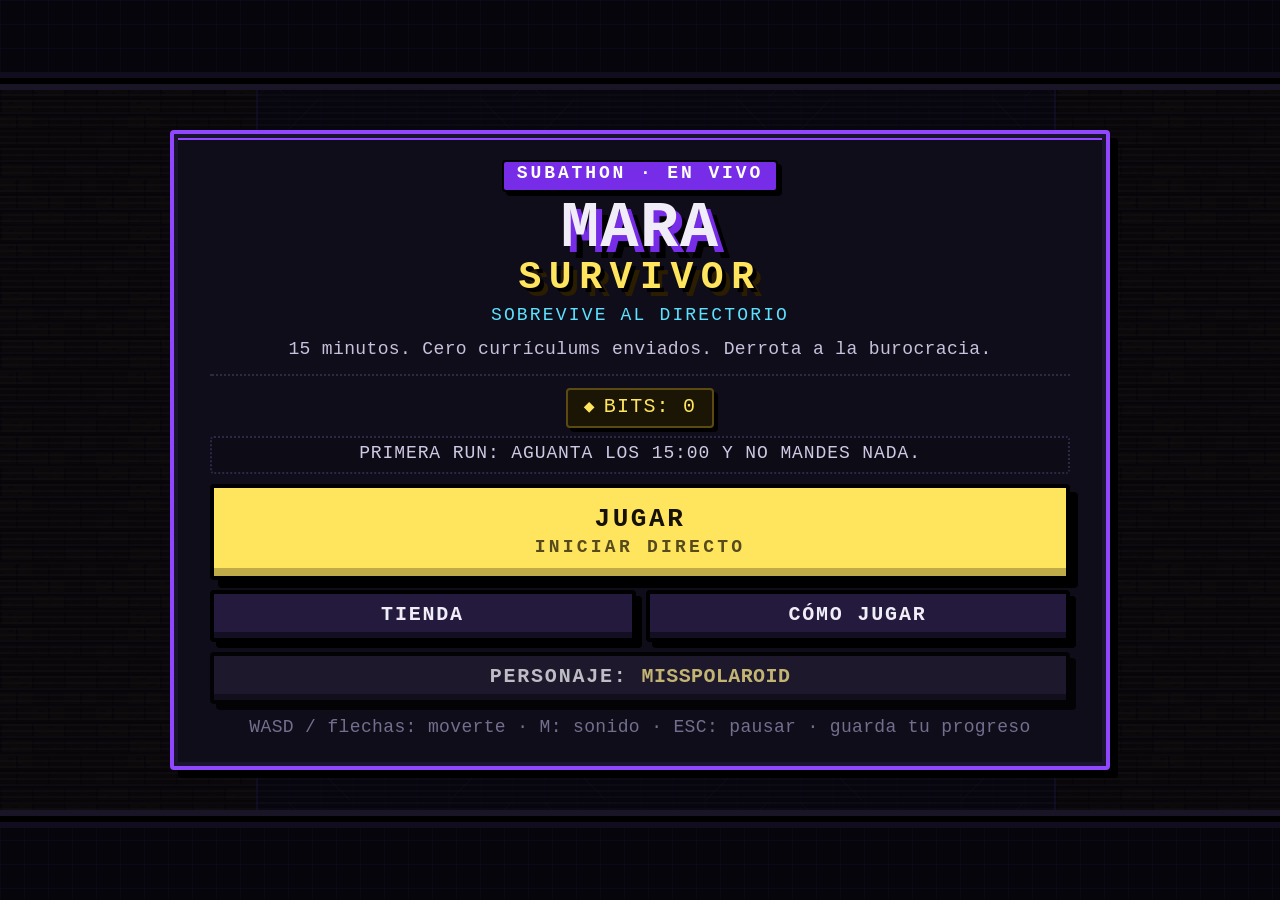
==== index.html @ 86958639 "Initial release: Mara Survivor Pixel Art Game with AI Integration Features implemented: - Core game " ====
<!DOCTYPE html>
<html lang="es">
<head>
  <meta charset="UTF-8">
  <meta name="viewport" content="width=device-width, initial-scale=1.0">
  <title>Mara Survivor — Roguelite Pixel Art con IA</title>
  <meta name="description" content="Mara Survivor: juego roguelite de supervivencia estilo pixel art retro. 15 minutos en directo, cero currículums enviados y derrota a la burocracia.">
  <meta name="keywords" content="mara survivor, pixel art, roguelite, indie game, pixel game, stream game">
  <meta name="theme-color" content="#14141a">
  <meta property="og:title" content="Mara Survivor">
  <meta property="og:description" content="Sobrevive 15 minutos al directorio y la burocracia sin mandar un solo CV.">
  <meta property="og:type" content="website">
  <link rel="icon" href="data:image/svg+xml,%3Csvg xmlns='http://www.w3.org/2000/svg' viewBox='0 0 16 16'%3E%3Crect width='16' height='16' fill='%2314141a'/%3E%3Cpath d='M3 12V4h2l3 4 3-4h2v8h-2V7l-3 4-3-4v5z' fill='%239146ff'/%3E%3C/svg%3E">
  <link rel="stylesheet" href="css/style.css">
</head>
<body>
  <div id="stage">
    <canvas id="game" width="640" height="360"></canvas>
    <div id="vignette" class="hidden"></div>

    <div id="hud" class="hidden">
      <div id="hud-top">
        <div id="hp-wrap" class="hud-block">
          <div class="hud-label">
            <span class="hud-kicker">VIDA</span>
            <span id="hp-text">160/160</span>
          </div>
          <div id="hp-bar"><div id="hp-fill"></div></div>
        </div>

        <div class="clock-wrap">
          <div class="clock-kicker">SUBATHON &middot; EN VIVO</div>
          <div id="clock">00:00</div>
          <div id="goal">OBJETIVO: 15:00 &middot; DERROTA A LA BUROCRACIA</div>
        </div>

        <div id="lvl-wrap" class="hud-block">
          <div class="hud-label">
            <span class="hud-kicker">NIVEL</span>
            <span id="lvl-text">NIV 1</span>
          </div>
          <div id="xp-pct"></div>
          <div id="xp-bar"><div id="xp-fill"></div></div>
        </div>
      </div>

      <div id="boss-hud" class="hidden">
        <div id="boss-name">MANAGER TOXICO</div>
        <div id="boss-track"><div id="boss-fill"></div></div>
      </div>

      <div id="weapon-slots"></div>
      <div id="kill-counter">0 bajas</div>
      <div id="reroll-hud"></div>
    </div>

    <div id="announce" class="hidden"></div>
    <div id="subtitle" class="hidden"></div>

    <div id="menu" class="screen hidden">
      <div class="panel menu-panel">
        <div class="logo">
          <div class="logo-sub">SUBATHON &middot; EN VIVO</div>
          <h1>MARA<span>SURVIVOR</span></h1>
          <div class="tagline">SOBREVIVE AL DIRECTORIO</div>
          <div class="goal">15 minutos. Cero curr&iacute;culums enviados. Derrota a la burocracia.</div>
        </div>
        <div class="menu-meta">
          <div id="menu-bits">BITS: 0</div>
          <div id="menu-stats"></div>
        </div>
        <button id="btn-play" class="btn big">JUGAR<small>INICIAR DIRECTO</small></button>
        <div class="menu-secondary">
          <button id="btn-shop" class="btn">TIENDA</button>
          <button id="btn-how" class="btn">C&Oacute;MO JUGAR</button>
          <button id="btn-char" class="btn">PERSONAJE: <b id="char-name">MISSPOLAROID</b></button>
        </div>
        <div class="credits">WASD / flechas: moverte &middot; M: sonido &middot; ESC: pausar &middot; guarda tu progreso</div>
      </div>
    </div>

    <div id="howto" class="screen hidden">
      <div class="panel">
        <h2>C&Oacute;MO JUGAR</h2>
        <div class="howto-grid">
          <div><b>MOVERSE</b><span class="keys"><kbd>W</kbd><kbd>A</kbd><kbd>S</kbd><kbd>D</kbd></span> o flechas</div>
          <div><b>DISPARAR</b>Las armas atacan solas. T&uacute; solo esquiva.</div>
          <div><b>POLAROIDS</b>Recoge XP para subir de nivel y elegir mejoras.</div>
          <div><b>BITS</b>Aparecen al matar enemigos. Se gastan en la tienda.</div>
          <div><b>COFRES</b>Los cofres dan recompensas y objetos raros.</div>
          <div><b>OBJETIVO</b>Aguanta 15:00 y derrota a la BUROCRACIA.</div>
          <div><b>PAUSA</b><kbd>ESC</kbd> para pausar o consultar tu build.</div>
          <div><b>SONIDO</b><kbd>M</kbd> para activar o desactivar el sonido.</div>
          <div><b>SUERTE</b>M&aacute;s suerte: m&aacute;s XP, m&aacute;s Bits y m&aacute;s cofres.</div>
        </div>
        <button id="btn-how-back" class="btn">VOLVER</button>
      </div>
    </div>

    <div id="shop" class="screen hidden">
      <div class="panel wide">
        <div class="shop-head">
          <h2>TIENDA</h2>
          <div id="shop-bits">BITS: 0</div>
        </div>
        <p class="kicker">Las compras se guardan entre partidas.</p>
        <div id="shop-list"></div>
        <button id="btn-shop-back" class="btn">VOLVER</button>
      </div>
    </div>

    <div id="levelup" class="screen hidden">
      <div class="panel wide">
        <h2 id="levelup-title">&iexcl;SUBIDA DE NIVEL!</h2>
        <div id="cards"></div>
        <div id="levelup-actions">
          <button id="btn-reroll" class="btn small">REROLL (<span id="reroll-count">0</span>)</button>
          <button id="btn-skip" class="btn small">SALTAR (<span id="skip-count">0</span>)</button>
        </div>
        <div id="levelup-hint"><kbd>1</kbd><kbd>2</kbd><kbd>3</kbd> elegir &middot; <kbd>R</kbd> reroll &middot; <kbd>S</kbd> saltar</div>
      </div>
    </div>

    <div id="chest" class="screen hidden">
      <div class="panel">
        <h2 id="chest-title">&iexcl;COFRE DE SUSCRIPTOR!</h2>
        <div id="chest-items"></div>
        <div id="chest-hint">Pulsa <kbd>Enter</kbd> para recoger.</div>
        <button id="btn-chest-ok" class="btn big">RECOGER</button>
      </div>
    </div>

    <div id="pause" class="screen hidden">
      <div class="panel">
        <h2>PAUSA</h2>
        <div id="pause-build"></div>
        <div class="pause-actions">
          <button id="btn-resume" class="btn">CONTINUAR</button>
          <button id="btn-quit" class="btn">SALIR AL MEN&Uacute;</button>
        </div>
      </div>
    </div>

    <div id="gameover" class="screen hidden">
      <div class="panel">
        <h2 class="dead">FIN DEL DIRECTO</h2>
        <div id="go-stats" class="stats"></div>
        <div id="go-bits">BITS TOTALES: 0</div>
        <div class="result-actions">
          <button id="btn-retry" class="btn">REINICIAR</button>
          <button id="btn-go-menu" class="btn">MEN&Uacute;</button>
        </div>
      </div>
    </div>

    <div id="victory" class="screen hidden">
      <div class="panel">
        <h2 class="win">&iexcl;DIRECTO FINALIZADO!</h2>
        <div id="vic-stats" class="stats"></div>
        <div id="vic-bits">BITS TOTALES: 0</div>
        <div class="result-actions">
          <button id="btn-vic-retry" class="btn">REINICIAR</button>
          <button id="btn-vic-menu" class="btn">MEN&Uacute;</button>
        </div>
      </div>
    </div>
  </div>

  <script src="js/sprites.js"></script>
  <script src="js/ai_backend.js"></script>
  <script src="js/enemy_generator.js"></script>
  <script src="js/emotes.js"></script>
  <script src="js/audio.js"></script>
  <script src="js/ui.js"></script>
  <script src="js/upgrades.js"></script>
  <script src="js/weapons.js"></script>
  <script src="js/enemies.js"></script>
  <script src="js/player.js"></script>
  <script src="js/particles.js"></script>
  <script src="js/game.js"></script>
  <script src="js/main.js"></script>
</body>
</html>
---- css/style.css ----
/* ============================================================
   MARA SURVIVOR — identidad visual "pixel streamer superviviente"
   640x360 · sin dependencias · todo offline
   ============================================================ */

:root {
  --mono: Consolas, "Courier New", ui-monospace, monospace;

  /* fondo */
  --bg: #05050b;
  --bg-blue: #070912;
  --panel: #100d1a;
  --panel-2: #171226;

  /* morado Twitch = primario */
  --purple: #9146ff;
  --purple-2: #772ce8;
  --purple-soft: #bf94ff;

  /* acentos */
  --acid: #ffe45e;
  --acid-2: #fff27a;
  --coral: #ff4d6d;
  --mint: #3dffb0;
  --cyan: #5ce1ff;

  /* texto y líneas */
  --ink: #f0edf8;
  --muted: #a29cbb;
  --dim: #746e8e;
  --line: #2e2747;
  --line-hot: #4b3b73;
  --black: #000;
}

* { margin: 0; padding: 0; box-sizing: border-box; }

html, body {
  width: 100%;
  height: 100%;
  overflow: hidden;
  background-color: var(--bg);
  background-image:
    linear-gradient(rgba(145, 70, 255, .045) 1px, transparent 1px),
    linear-gradient(90deg, rgba(145, 70, 255, .045) 1px, transparent 1px);
  background-size: 24px 24px;
  color: var(--ink);
  font-family: var(--mono);
  font-size: 11px;
  line-height: 1.4;
  font-variant-numeric: tabular-nums;
  -webkit-font-smoothing: none;
  user-select: none;
}

/* ---------- STAGE (el escalado lo controla main.js) ---------- */
#stage {
  position: absolute;
  left: 50%;
  top: 50%;
  transform: translate(-50%, -50%);
  width: 640px;
  height: 360px;
  overflow: hidden;
  background: #000;
  image-rendering: pixelated;
  image-rendering: crisp-edges;
  box-shadow:
    0 0 0 3px #191426,
    0 0 0 6px #000,
    0 0 0 9px #120d1e;
}

/* sutil scanline CRT sobre juego + HUD (nunca sobre las pantallas) */
#stage::after {
  content: "";
  position: absolute;
  inset: 0;
  z-index: 7;
  pointer-events: none;
  background: repeating-linear-gradient(
    0deg,
    rgba(0, 0, 0, .22) 0 1px,
    transparent 1px 3px
  );
  opacity: .35;
}

#game {
  position: absolute;
  left: 0;
  top: 0;
  z-index: 0;
  width: 100%;
  height: 100%;
  image-rendering: pixelated;
  image-rendering: crisp-edges;
}

.hidden { display: none !important; }

/* ============================================================
   VIGNETTE DE DAÑO  (canvas < vignette < HUD)
   ============================================================ */
#vignette {
  position: absolute;
  inset: 0;
  z-index: 4;
  pointer-events: none;
  opacity: 0;
  transition: opacity .12s steps(2);
}

#vignette.low {
  opacity: 1;
  background: radial-gradient(
    ellipse at center,
    transparent 42%,
    rgba(255, 45, 80, .16) 72%,
    rgba(255, 20, 60, .38) 100%
  );
  box-shadow: inset 0 0 0 3px rgba(255, 61, 90, .45);
}

#vignette.hurt { animation: hurtFlash .4s steps(2); }

@keyframes hurtFlash {
  0% {
    opacity: 1;
    background: rgba(255, 30, 70, .28);
    box-shadow: inset 0 0 0 6px rgba(255, 40, 80, .9);
  }
  100% { opacity: 0; }
}

/* ============================================================
   HUD
   ============================================================ */
#hud {
  position: absolute;
  inset: 0;
  z-index: 5;
  pointer-events: none;
  font-size: 10px;
  text-shadow: 1px 1px 0 #000;
}

#hud-top {
  position: absolute;
  top: 5px;
  left: 6px;
  right: 6px;
  display: grid;
  grid-template-columns: 156px minmax(0, 1fr) 156px;
  gap: 6px;
  align-items: start;
}

.hud-block {
  min-width: 0;
  padding: 4px 6px;
  background: rgba(7, 7, 13, .82);
  border: 2px solid var(--line);
  border-radius: 2px;
  box-shadow: 2px 2px 0 #000;
}

.hud-label {
  display: flex;
  align-items: baseline;
  justify-content: space-between;
  gap: 6px;
  font-size: 9px;
  line-height: 1;
  text-transform: uppercase;
  letter-spacing: .08em;
}

.hud-kicker {
  color: var(--muted);
  font-size: 9px;
  line-height: 1.1;
  letter-spacing: .14em;
  text-transform: uppercase;
}

#hp-wrap .hud-kicker::before {
  content: "♥";
  margin-right: 3px;
  color: var(--coral);
}

#hp-text {
  color: #ffb3c2;
  font-weight: bold;
  letter-spacing: .03em;
}

#hp-bar {
  position: relative;
  height: 10px;
  margin-top: 3px;
  overflow: hidden;
  background: #2a1420;
  border: 1px solid #000;
  border-radius: 1px;
}

#hp-fill {
  width: 100%;
  height: 100%;
  background: var(--coral);
  box-shadow: inset 0 2px 0 rgba(255, 255, 255, .22);
  transition: width .16s steps(6);
}

/* segmentos de vida: 10 muescas duras */
#hp-bar::after {
  content: "";
  position: absolute;
  inset: 0;
  pointer-events: none;
  background-image: repeating-linear-gradient(
    90deg,
    transparent 0 calc(10% - 1px),
    rgba(0, 0, 0, .55) calc(10% - 1px) 10%
  );
}

.clock-wrap {
  min-width: 0;
  padding-top: 1px;
  text-align: center;
}

.clock-kicker {
  color: var(--muted);
  letter-spacing: .26em;
}

#clock {
  font-size: 20px;
  line-height: 1;
  font-weight: bold;
  color: var(--acid);
  letter-spacing: .12em;
  text-shadow:
    2px 2px 0 #000,
    0 0 10px rgba(255, 228, 94, .35);
}

#goal {
  margin-top: 2px;
  overflow: hidden;
  color: #cfc8e4;
  font-size: 9px;
  line-height: 1.15;
  letter-spacing: .04em;
  text-transform: uppercase;
  white-space: nowrap;
  text-overflow: ellipsis;
}

#lvl-wrap { text-align: right; }

#lvl-text {
  color: var(--purple-soft);
  font-weight: bold;
  letter-spacing: .06em;
}

#xp-pct {
  color: var(--cyan);
  font-size: 9px;
  letter-spacing: .04em;
}

#xp-pct:empty::after {
  content: "XP";
  color: var(--dim);
}

#xp-bar {
  height: 10px;
  margin-top: 3px;
  overflow: hidden;
  background: #141222;
  border: 1px solid #000;
  border-radius: 1px;
}

#xp-fill {
  width: 0%;
  height: 100%;
  background: var(--mint);
  box-shadow: inset 0 2px 0 rgba(255, 255, 255, .18);
  transition: width .16s steps(8);
}

/* ---------- barra de jefe (DOM) ---------- */
#boss-hud {
  position: absolute;
  top: 50px;
  left: 50%;
  transform: translateX(-50%);
  width: 300px;
  display: flex;
  flex-direction: column;
  gap: 2px;
  padding: 3px 6px 4px;
  background: rgba(10, 5, 12, .86);
  border: 2px solid #4a1729;
  border-radius: 2px;
  box-shadow: 2px 2px 0 #000;
}

#boss-name {
  overflow: hidden;
  color: var(--coral);
  font-size: 9px;
  font-weight: bold;
  line-height: 1;
  letter-spacing: .12em;
  text-align: center;
  text-transform: uppercase;
  text-overflow: ellipsis;
  white-space: nowrap;
}

#boss-track {
  height: 8px;
  overflow: hidden;
  background: #2a0b16;
  border: 1px solid #000;
  border-radius: 1px;
}

#boss-fill {
  width: 100%;
  height: 100%;
  background: var(--coral);
  box-shadow: inset 0 2px 0 rgba(255, 255, 255, .2);
  transition: width .15s steps(6);
}

#boss-hud.danger #boss-fill { animation: bossPulse .55s steps(2) infinite; }

@keyframes bossPulse {
  0%, 100% { background: var(--coral); }
  50% { background: var(--acid); }
}

/* ---------- slots de armas ---------- */
#weapon-slots {
  position: absolute;
  top: 50px;
  left: 6px;
  display: flex;
  flex-direction: column;
  gap: 3px;
  max-width: 152px;
}

.ws {
  display: flex;
  align-items: center;
  gap: 5px;
  min-width: 96px;
  padding: 2px 5px;
  background: rgba(7, 7, 13, .82);
  border: 1px solid var(--line-hot);
  border-radius: 2px;
  box-shadow: 2px 2px 0 #000;
  font-size: 9px;
  line-height: 1.2;
  letter-spacing: .03em;
  text-transform: uppercase;
}

.ws img {
  flex: none;
  width: 12px;
  height: 12px;
  image-rendering: pixelated;
}

.ws span:nth-child(2) {
  min-width: 0;
  overflow: hidden;
  text-overflow: ellipsis;
  white-space: nowrap;
}

.ws .lv {
  flex: none;
  margin-left: auto;
  color: var(--acid);
  font-size: 9px;
  font-weight: bold;
  letter-spacing: 0;
}

/* hooks opcionales de rareza/evolución para ui.js */
.ws[data-lv="1"] .lv { color: var(--mint); }
.ws[data-lv="2"] .lv { color: var(--cyan); }
.ws[data-lv="3"] .lv { color: var(--purple-soft); }
.ws[data-lv="4"] .lv { color: var(--acid); }
.ws[data-lv="5"] .lv,
.ws.max .lv { color: #ffab4a; }

.ws.evo {
  border-color: var(--acid);
  box-shadow: 2px 2px 0 #000, inset 0 0 0 1px rgba(255, 228, 94, .28);
}

.ws .star {
  margin-left: 1px;
  color: var(--acid);
  font-size: 9px;
}

#weapon-slots.dense { gap: 1px; }
#weapon-slots.dense .ws { padding: 1px 4px; font-size: 8px; line-height: 1.1; }
#weapon-slots.dense .ws img { width: 10px; height: 10px; }
#weapon-slots.dense .ws .lv { font-size: 8px; }

/* ---------- contadores ---------- */
#kill-counter {
  position: absolute;
  top: 50px;
  right: 6px;
  padding: 2px 6px;
  background: rgba(10, 6, 14, .84);
  border: 1px solid #4a2030;
  border-radius: 2px;
  box-shadow: 2px 2px 0 #000;
  color: var(--coral);
  font-size: 10px;
  font-weight: bold;
  letter-spacing: .06em;
  text-transform: uppercase;
}

#kill-counter::before {
  content: "✖";
  margin-right: 4px;
  color: var(--acid);
}

#reroll-hud {
  position: absolute;
  top: 72px;
  right: 6px;
  max-width: 152px;
  padding: 2px 6px;
  background: rgba(7, 7, 13, .82);
  border: 1px solid var(--line-hot);
  border-radius: 2px;
  box-shadow: 2px 2px 0 #000;
  color: var(--cyan);
  font-size: 9px;
  letter-spacing: .08em;
  text-align: right;
}

#reroll-hud:empty { display: none; }

/* ---------- avisos ---------- */
#announce {
  position: absolute;
  top: 90px;
  left: 0;
  right: 0;
  padding: 0 12px;
  color: var(--acid);
  font-size: 20px;
  font-weight: bold;
  line-height: 1.1;
  letter-spacing: .06em;
  text-align: center;
  text-transform: uppercase;
  text-shadow:
    2px 2px 0 #000,
    4px 4px 0 #000,
    0 0 14px rgba(255, 228, 94, .45);
  animation: announceIn .32s steps(4) both;
}

#announce.bad {
  color: var(--coral);
  text-shadow:
    2px 2px 0 #000,
    4px 4px 0 #000,
    0 0 14px rgba(255, 77, 109, .5);
}

@keyframes announceIn {
  0% { transform: translateY(9px) scale(1.35); opacity: 0; }
  60% { transform: translateY(0) scale(.96); opacity: 1; }
  100% { transform: translateY(0) scale(1); opacity: 1; }
}

#subtitle {
  position: absolute;
  bottom: 34px;
  left: 50%;
  transform: translateX(-50%);
  max-width: 480px;
  padding: 4px 10px;
  background: rgba(5, 5, 10, .82);
  border: 1px solid var(--line);
  border-left: 3px solid var(--cyan);
  border-radius: 2px;
  box-shadow: 2px 2px 0 #000;
  color: #e7e3f4;
  font-size: 10px;
  line-height: 1.3;
  text-align: center;
}

/* ============================================================
   PANTALLAS
   ============================================================ */
.screen {
  position: absolute;
  inset: 0;
  z-index: 10;
  display: flex;
  align-items: center;
  justify-content: center;
  padding: 6px;
  overflow: hidden;
  background-color: rgba(4, 4, 9, .9);
  background-image: repeating-linear-gradient(
    0deg,
    rgba(255, 255, 255, .018) 0 1px,
    transparent 1px 3px
  );
}

.panel {
  position: relative;
  width: min(92%, 470px);
  max-height: calc(100% - 2px);
  padding: 12px 16px;
  overflow-x: hidden;
  overflow-y: auto;
  text-align: center;
  background-color: var(--panel);
  background-image: linear-gradient(var(--purple), var(--purple));
  background-repeat: no-repeat;
  background-position: top left;
  background-size: 100% 3px;
  border: 2px solid var(--purple);
  border-radius: 2px;
  box-shadow: 4px 4px 0 #000, inset 0 0 0 2px #1a1430;
  scrollbar-width: thin;
  scrollbar-color: var(--purple) #0a0810;
}

.panel.wide { width: min(94%, 560px); }

.panel::-webkit-scrollbar { width: 8px; }
.panel::-webkit-scrollbar-track {
  background: #08070d;
  border-left: 1px solid var(--line);
}
.panel::-webkit-scrollbar-thumb {
  background: var(--purple-2);
  border: 1px solid #000;
}

.panel h2 {
  margin: 1px 0 9px;
  color: var(--acid);
  font-size: 16px;
  line-height: 1.15;
  letter-spacing: .07em;
  text-transform: uppercase;
  text-shadow: 2px 2px 0 #000;
}

/* ============================================================
   BOTONES
   ============================================================ */
.btn {
  position: relative;
  display: block;
  width: 100%;
  margin: 0;
  padding: 7px 10px;
  background: #241a3d;
  color: var(--ink);
  border: 2px solid #000;
  border-radius: 2px;
  box-shadow:
    inset 0 -3px 0 rgba(0, 0, 0, .45),
    3px 3px 0 #000;
  font-family: inherit;
  font-size: 11px;
  font-weight: bold;
  line-height: 1.2;
  letter-spacing: .09em;
  text-align: center;
  text-transform: uppercase;
  cursor: pointer;
  transition:
    transform .09s steps(2),
    background-color .09s steps(2),
    border-color .09s steps(2),
    box-shadow .09s steps(2);
}

.btn:hover {
  background: #33245a;
  border-color: var(--purple);
  transform: translate(-1px, -1px);
  box-shadow:
    inset 0 -3px 0 rgba(0, 0, 0, .35),
    4px 4px 0 #000;
}

.btn:active {
  transform: translate(2px, 2px);
  box-shadow:
    inset 0 2px 0 rgba(0, 0, 0, .5),
    1px 1px 0 #000;
}

.btn:disabled {
  opacity: .5;
  cursor: not-allowed;
  filter: grayscale(.35);
  transform: none;
}

.btn:disabled:hover {
  background: #241a3d;
  border-color: #000;
  transform: none;
  box-shadow:
    inset 0 -3px 0 rgba(0, 0, 0, .45),
    3px 3px 0 #000;
}

/* ui.js aplica opacity inline al personaje bloqueado: mantenerlo legible */
#btn-char:disabled { opacity: .78 !important; }

.btn.big {
  padding: 8px 12px;
  background: var(--acid);
  color: #151105;
  border-color: #000;
  box-shadow:
    inset 0 -4px 0 rgba(0, 0, 0, .25),
    4px 4px 0 #000;
  font-size: 13px;
  letter-spacing: .1em;
}

.btn.big:hover { background: var(--acid-2); }

.btn.big small {
  display: block;
  margin-top: 2px;
  font-size: 9px;
  font-weight: bold;
  letter-spacing: .18em;
  opacity: .72;
}

.btn.small {
  display: inline-flex;
  align-items: center;
  justify-content: center;
  gap: 4px;
  width: auto;
  padding: 5px 9px;
  font-size: 10px;
}

.btn:focus-visible,
.card:focus-visible,
.shop-item button:focus-visible,
.card .ban:focus-visible,
.card .key:focus-visible {
  outline: 3px solid var(--cyan);
  outline-offset: 2px;
}

kbd {
  display: inline-block;
  padding: 1px 3px;
  background: #08070d;
  border: 1px solid var(--line-hot);
  border-bottom: 2px solid #000;
  border-radius: 2px;
  color: var(--ink);
  font-family: inherit;
  font-size: 9px;
  line-height: 1.1;
}

.kicker {
  margin: -3px 0 5px;
  color: var(--muted);
  font-size: 9px;
  letter-spacing: .16em;
  text-transform: uppercase;
}

.bits {
  color: var(--acid);
  font-weight: bold;
}

/* ============================================================
   MENÚ PRINCIPAL
   ============================================================ */
.menu-panel {
  width: min(94%, 470px);
  padding: 12px 18px;
}

.logo {
  padding-bottom: 6px;
  margin-bottom: 6px;
  border-bottom: 1px dotted var(--line);
}

.logo-sub {
  display: inline-block;
  padding: 2px 6px;
  background: var(--purple-2);
  color: #fff;
  border: 1px solid #000;
  border-radius: 2px;
  box-shadow: 2px 2px 0 #000;
  font-size: 9px;
  font-weight: bold;
  letter-spacing: .16em;
  line-height: 1.1;
  text-transform: uppercase;
}

.logo h1 {
  margin-top: 5px;
  color: var(--ink);
  font-size: 32px;
  line-height: .86;
  letter-spacing: .02em;
  text-shadow:
    3px 3px 0 var(--purple-2),
    6px 6px 0 #000;
}

.logo h1 span {
  display: block;
  margin-top: 2px;
  color: var(--acid);
  font-size: 19px;
  line-height: 1;
  letter-spacing: .2em;
  text-shadow: 2px 2px 0 #000, 4px 4px 0 #2a1d00;
}

.logo .tagline {
  margin-top: 4px;
  color: var(--cyan);
  font-size: 9px;
  letter-spacing: .12em;
  line-height: 1.3;
  text-transform: uppercase;
}

.logo .goal {
  margin-top: 4px;
  color: #c8c1dd;
  font-size: 9px;
  line-height: 1.35;
  letter-spacing: .02em;
}

.menu-meta {
  display: flex;
  flex-wrap: wrap;
  justify-content: center;
  gap: 4px;
  margin: 6px 0 5px;
}

#menu-bits {
  display: inline-flex;
  align-items: center;
  gap: 4px;
  margin: 0;
  padding: 2px 8px;
  background: #1b1505;
  border: 1px solid #5c4a10;
  border-radius: 2px;
  box-shadow: 2px 2px 0 #000;
  color: var(--acid);
  font-size: 10px;
  letter-spacing: .06em;
}

#menu-bits::before {
  content: "◆";
  font-size: 9px;
}

#menu-stats {
  flex-basis: 100%;
  padding: 2px 6px;
  background: #0d0b16;
  border: 1px dotted var(--line);
  border-radius: 2px;
  color: #cfc8e4;
  font-size: 9px;
  letter-spacing: .05em;
  line-height: 1.4;
  text-transform: uppercase;
}

#menu-stats:empty { display: none; }

.menu-secondary {
  display: grid;
  grid-template-columns: 1fr 1fr;
  gap: 5px;
  margin-top: 5px;
}

.menu-secondary .btn {
  margin: 0;
  padding: 5px 7px;
  font-size: 10px;
}

#btn-char { grid-column: 1 / -1; }

#btn-char b {
  color: var(--acid);
  letter-spacing: .02em;
}

.credits {
  margin-top: 7px;
  color: var(--dim);
  font-size: 9px;
  line-height: 1.3;
  letter-spacing: .02em;
}

/* ============================================================
   CÓMO SE JUEGA
   ============================================================ */
.howto-grid {
  display: grid;
  grid-template-columns: repeat(2, minmax(0, 1fr));
  gap: 4px 6px;
  margin-bottom: 8px;
  text-align: left;
}

.howto-grid > div {
  padding: 4px 6px;
  background: #120f1d;
  border: 1px solid var(--line);
  border-left: 3px solid var(--purple);
  border-radius: 2px;
  color: #bdb6d0;
  font-size: 9px;
  line-height: 1.3;
}

.howto-grid b {
  display: block;
  margin-bottom: 1px;
  color: var(--acid);
  font-size: 9px;
  letter-spacing: .08em;
  line-height: 1.2;
  text-transform: uppercase;
}

.keys {
  display: inline-flex;
  gap: 2px;
  margin-right: 2px;
  vertical-align: middle;
}

/* ============================================================
   TIENDA
   ============================================================ */
.shop-head {
  display: flex;
  align-items: center;
  justify-content: space-between;
  gap: 8px;
  margin-bottom: 6px;
  padding-bottom: 6px;
  border-bottom: 1px dotted var(--line);
}

.shop-head h2 {
  margin: 0;
  font-size: 15px;
  text-align: left;
}

#shop-bits {
  flex: none;
  margin: 0;
  padding: 2px 7px;
  background: #1b1505;
  border: 1px solid #5c4a10;
  border-radius: 2px;
  box-shadow: 2px 2px 0 #000;
  color: var(--acid);
  font-size: 11px;
  letter-spacing: .05em;
  white-space: nowrap;
}

#shop-list {
  display: flex;
  flex-direction: column;
  gap: 2px;
  max-height: 246px;
  margin-bottom: 6px;
  padding: 1px 4px 1px 1px;
  overflow-x: hidden;
  overflow-y: auto;
  scrollbar-gutter: stable;
  scrollbar-width: thin;
  scrollbar-color: var(--purple) #0a0810;
}

#shop-list::-webkit-scrollbar { width: 8px; }
#shop-list::-webkit-scrollbar-track { background: #08070d; }
#shop-list::-webkit-scrollbar-thumb {
  background: var(--purple-2);
  border: 1px solid #000;
}

.shop-item {
  display: grid;
  grid-template-columns: minmax(0, 1fr) auto;
  gap: 8px;
  align-items: center;
  padding: 3px 6px;
  background: #120f1d;
  border: 1px solid var(--line);
  border-left: 3px solid var(--purple);
  border-radius: 2px;
  text-align: left;
}

.shop-item:nth-child(even) { background: #140f22; }

.shop-item .info { min-width: 0; }

.shop-item .info b {
  display: block;
  overflow: hidden;
  color: var(--ink);
  font-size: 9px;
  letter-spacing: .04em;
  line-height: 1.2;
  text-overflow: ellipsis;
  text-transform: uppercase;
  white-space: nowrap;
}

.shop-item .pips {
  color: var(--mint);
  font-size: 8px;
  letter-spacing: 2px;
  line-height: 1.1;
}

.shop-item .info p {
  margin-top: 0;
  color: var(--muted);
  font-size: 8px;
  line-height: 1.2;
}

.shop-item button {
  min-width: 78px;
  padding: 4px 6px;
  background: var(--mint);
  color: #04130c;
  border: 2px solid #000;
  border-radius: 2px;
  box-shadow: 2px 2px 0 #000;
  font-family: inherit;
  font-size: 9px;
  font-weight: bold;
  letter-spacing: .04em;
  line-height: 1.2;
  text-transform: uppercase;
  cursor: pointer;
}

.shop-item button:hover:not(:disabled) {
  background: #7dffd0;
  transform: translateY(-1px);
}

.shop-item button:disabled {
  background: #242030;
  color: #7d7694;
  box-shadow: none;
  cursor: not-allowed;
}

/* ============================================================
   SUBIDA DE NIVEL
   ============================================================ */
#levelup .panel { width: min(94%, 560px); }

#cards {
  display: grid;
  grid-template-columns: repeat(3, minmax(0, 1fr));
  gap: 8px;
  align-items: stretch;
  padding-top: 8px;
  text-align: center;
}

#cards > div:only-child {
  grid-column: 1 / -1;
  padding: 18px 12px;
  color: var(--muted);
  background: #120f1d;
  border: 1px dashed var(--line-hot);
}

.card {
  position: relative;
  display: flex;
  flex-direction: column;
  align-items: center;
  min-width: 0;
  min-height: 190px;
  padding: 8px 7px 7px;
  background: #150f24;
  border: 2px solid var(--line-hot);
  border-radius: 2px;
  box-shadow: 3px 3px 0 #000;
  text-align: center;
  cursor: pointer;
  transition:
    transform .09s steps(2),
    box-shadow .09s steps(2),
    border-color .09s steps(2),
    background-color .09s steps(2);
}

.card:hover,
.card:focus-visible {
  z-index: 2;
  background: #1b1430;
  border-color: var(--acid);
  transform: translateY(-3px);
  box-shadow: 4px 4px 0 #000;
}

.card:active {
  transform: translateY(0);
  box-shadow: 2px 2px 0 #000;
}

.card .icon {
  display: block;
  flex: none;
  width: 46px;
  height: 46px;
  margin: 1px auto 5px;
  background-color: #0c0914;
  background-repeat: no-repeat;
  background-position: center;
  background-size: contain;
  border: 2px solid #000;
  border-radius: 2px;
  box-shadow: 2px 2px 0 #000;
  image-rendering: pixelated;
}

.card h3 {
  display: flex;
  align-items: center;
  justify-content: center;
  min-height: 28px;
  color: var(--purple-soft);
  font-size: 12px;
  line-height: 1.15;
  letter-spacing: .03em;
  text-transform: uppercase;
}

.card .lvl {
  display: inline-block;
  margin: 2px 0 4px;
  padding: 2px 5px;
  background: #0b0813;
  border: 1px dotted #4c3b70;
  border-radius: 2px;
  color: var(--acid);
  font-size: 9px;
  font-weight: bold;
  letter-spacing: .06em;
  line-height: 1.2;
  white-space: nowrap;
}

.card p {
  flex: 1 1 auto;
  min-height: 36px;
  color: #b9b2ce;
  font-size: 9px;
  line-height: 1.35;
}

.card .evo {
  width: 100%;
  margin-top: 5px;
  padding: 2px 4px;
  background: var(--mint);
  color: #03130c;
  border: 1px solid #000;
  box-shadow: 2px 2px 0 #000;
  font-size: 9px;
  font-weight: bold;
  letter-spacing: .03em;
  line-height: 1.2;
  text-transform: uppercase;
}

.card .ban {
  width: 100%;
  margin-top: 5px;
  padding: 2px 4px;
  background: #220d18;
  color: #ff93a7;
  border: 1px solid #5d2035;
  border-radius: 2px;
  font-family: inherit;
  font-size: 9px;
  font-weight: bold;
  letter-spacing: .06em;
  line-height: 1.2;
  text-transform: uppercase;
  cursor: pointer;
}

.card .ban:hover {
  background: #3a1224;
  border-color: var(--coral);
  color: #ffd0d8;
}

.card.new {
  background: #101b18;
  border-color: var(--mint);
}

.card.new .lvl {
  color: var(--mint);
  border-color: #2c6d57;
}

.card.new::after {
  content: "NUEVO";
  position: absolute;
  top: -8px;
  left: 50%;
  transform: translateX(-50%);
  padding: 1px 5px;
  background: var(--mint);
  color: #03130c;
  border: 1px solid #000;
  border-radius: 2px;
  box-shadow: 2px 2px 0 #000;
  font-size: 9px;
  font-weight: bold;
  letter-spacing: .1em;
  line-height: 1.2;
}

/* hooks preparados para ui.js (badge de tipo, tecla 1/2/3 y pips) */
.card .type {
  position: absolute;
  top: 5px;
  left: 5px;
  padding: 1px 4px;
  background: #0a0812;
  border: 1px solid var(--line-hot);
  border-radius: 2px;
  color: var(--cyan);
  font-size: 9px;
  font-weight: bold;
  letter-spacing: .06em;
  line-height: 1.2;
  text-transform: uppercase;
}

.card .type.passive { color: var(--purple-soft); }

.card .key {
  position: absolute;
  top: 5px;
  right: 5px;
  display: grid;
  place-items: center;
  width: 16px;
  height: 16px;
  background: #05050a;
  border: 1px solid #51446f;
  border-bottom: 2px solid #000;
  border-radius: 2px;
  color: var(--acid);
  font-size: 9px;
  font-weight: bold;
  line-height: 1;
}

.card .pips {
  color: var(--mint);
  font-size: 9px;
  letter-spacing: 2px;
}

#levelup-actions {
  display: flex;
  flex-wrap: wrap;
  align-items: center;
  justify-content: center;
  gap: 5px;
  margin-top: 7px;
  padding-top: 7px;
  border-top: 1px dotted var(--line);
}

#levelup-actions .btn { margin: 0; }

#levelup-hint {
  flex-basis: 100%;
  color: var(--dim);
  font-size: 9px;
  letter-spacing: .04em;
  line-height: 1.5;
  text-align: center;
}

#levelup-hint kbd { margin: 0 1px; }

/* ============================================================
   COFRE
   ============================================================ */
#chest .panel { width: min(92%, 430px); }

#chest-items {
  display: flex;
  flex-direction: column;
  gap: 4px;
  margin: 7px 0;
}

.ci {
  display: flex;
  align-items: center;
  gap: 8px;
  padding: 5px 7px;
  background: #120f1d;
  border: 2px solid var(--line);
  border-left: 3px solid var(--mint);
  border-radius: 2px;
  box-shadow: 2px 2px 0 #000;
  font-size: 10px;
  line-height: 1.3;
  text-align: left;
  animation: popIn .24s steps(3) backwards;
}

.ci img {
  flex: none;
  width: 18px;
  height: 18px;
  image-rendering: pixelated;
}

.ci b { color: var(--acid); }

.ci:nth-child(1) { animation-delay: 0s; }
.ci:nth-child(2) { animation-delay: .09s; }
.ci:nth-child(3) { animation-delay: .18s; }
.ci:nth-child(4) { animation-delay: .27s; }
.ci:nth-child(5) { animation-delay: .36s; }
.ci:nth-child(6) { animation-delay: .45s; }
.ci:nth-child(7) { animation-delay: .54s; }
.ci:nth-child(8) { animation-delay: .63s; }

@keyframes popIn {
  0% { transform: scale(.62); opacity: 0; }
  100% { transform: scale(1); opacity: 1; }
}

#chest-hint {
  margin-top: 5px;
  color: var(--dim);
  font-size: 9px;
  letter-spacing: .04em;
}

/* ============================================================
   PAUSA
   ============================================================ */
#pause .panel { width: min(92%, 456px); }

#pause-build {
  display: grid;
  grid-template-columns: repeat(2, minmax(0, 1fr));
  gap: 3px 6px;
  margin: 4px 0 8px;
  text-align: left;
}

#pause-build .row {
  display: flex;
  align-items: baseline;
  justify-content: space-between;
  gap: 6px;
  min-width: 0;
  padding: 3px 6px;
  background: #120f1d;
  border-left: 2px solid var(--purple);
  border-radius: 0 2px 2px 0;
  font-size: 9px;
  line-height: 1.3;
}

#pause-build .row span:first-child {
  min-width: 0;
  overflow: hidden;
  text-overflow: ellipsis;
  white-space: nowrap;
}

#pause-build .row span:last-child {
  flex: none;
  color: var(--acid);
  font-weight: bold;
}

.pause-actions {
  display: grid;
  grid-template-columns: 1fr 1fr;
  gap: 6px;
  margin-top: 8px;
}

.pause-actions .btn { margin: 0; }

#btn-resume {
  background: var(--mint);
  color: #03130c;
}

#btn-resume:hover { background: #7bffd2; }

#btn-quit {
  background: #25101a;
  color: var(--coral);
}

#btn-quit:hover {
  background: #3c1525;
  color: #ff8ba3;
}

/* ============================================================
   RESULTADOS (game over / victoria)
   ============================================================ */
#gameover .panel,
#victory .panel { width: min(92%, 440px); }

#gameover .panel {
  border-color: var(--coral);
  background-image: linear-gradient(var(--coral), var(--coral));
  box-shadow: 4px 4px 0 #000, inset 0 0 0 2px #2a1018;
}

#victory .panel {
  border-color: var(--mint);
  background-image: linear-gradient(var(--mint), var(--mint));
  box-shadow: 4px 4px 0 #000, inset 0 0 0 2px #0c2920;
}

#gameover .panel h2,
#victory .panel h2 { font-size: 18px; }

h2.dead { color: var(--coral) !important; }
h2.win { color: var(--mint) !important; }
h2.dead::before { content: "✖ "; }
h2.win::before { content: "★ "; }

.stats {
  display: grid;
  gap: 2px;
  margin: 6px 0 8px;
  font-size: 10px;
  text-align: left;
}

.stats > div {
  display: flex;
  align-items: baseline;
  justify-content: space-between;
  gap: 12px;
  padding: 3px 6px;
  background: #0f0c19;
  border-bottom: 1px dotted var(--line);
}

.stats > div > span {
  color: var(--muted);
  font-size: 9px;
  letter-spacing: .05em;
  text-transform: uppercase;
}

.stats b {
  color: var(--acid);
  font-size: 13px;
  line-height: 1.2;
}

.flavor {
  margin: 0 0 5px;
  padding: 4px 6px;
  background: #0b1620;
  border-left: 3px solid var(--cyan);
  color: #bfeaff;
  font-size: 9px;
  font-style: italic;
  line-height: 1.35;
  text-align: left;
}

#go-bits,
#vic-bits {
  margin: 7px 0;
  padding: 7px 8px;
  background: #1b1505;
  border: 2px dashed var(--acid);
  border-radius: 2px;
  box-shadow: 3px 3px 0 #000;
  color: var(--acid);
  font-size: 13px;
  letter-spacing: .06em;
  line-height: 1.2;
  text-align: center;
  text-transform: uppercase;
}

#vic-bits {
  background: #071a12;
  border-color: var(--mint);
  color: var(--mint);
}

.result-actions {
  display: grid;
  grid-template-columns: 1fr 1fr;
  gap: 6px;
  margin-top: 8px;
}

.result-actions .btn { margin: 0; }

#btn-retry {
  background: var(--acid);
  color: #151105;
}

#btn-retry:hover { background: var(--acid-2); }

#btn-vic-retry {
  background: var(--mint);
  color: #03130c;
}

#btn-vic-retry:hover { background: #7bffd2; }

#btn-go-menu,
#btn-vic-menu { background: #241a3d; }

/* ============================================================
   ACCESIBILIDAD / MOVIMIENTO REDUCIDO
   ============================================================ */
@media (prefers-reduced-motion: reduce) {
  *,
  *::before,
  *::after {
    animation-duration: .001ms !important;
    animation-delay: 0ms !important;
    animation-iteration-count: 1 !important;
    transition-duration: .001ms !important;
    scroll-behavior: auto !important;
  }

  .btn:hover,
  .btn:active,
  .card:hover,
  .card:focus-visible,
  .card:active {
    transform: none;
  }

  #vignette.hurt {
    opacity: 1;
    background: rgba(255, 30, 70, .22);
    box-shadow: inset 0 0 0 6px rgba(255, 40, 80, .85);
  }
}
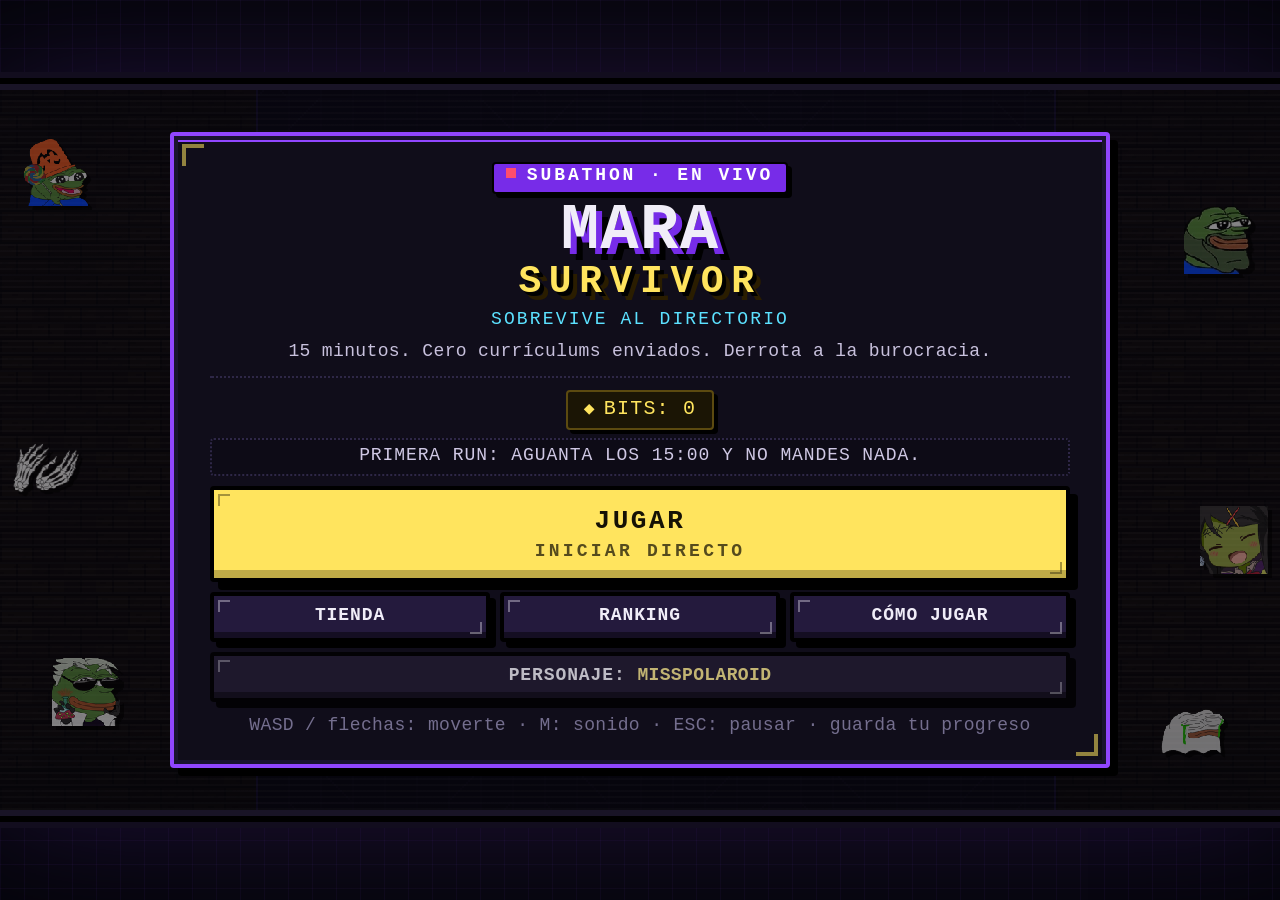
==== commit 657a7d28: "feat: ranking online, pulido visual y El PICAO - Corrige la pasiva Flequillo generando las cabezas _" ====
--- a/index.html
+++ b/index.html
@@ -45,7 +45,7 @@
       </div>
 
       <div id="boss-hud" class="hidden">
-        <div id="boss-name">MANAGER TOXICO</div>
+        <div id="boss-name">EL PICAO</div>
         <div id="boss-track"><div id="boss-fill"></div></div>
       </div>
 
@@ -58,9 +58,17 @@
     <div id="subtitle" class="hidden"></div>
 
     <div id="menu" class="screen hidden">
+      <div class="menu-emotes" aria-hidden="true">
+        <img src="assets/emotes/peepoHappy.webp" alt="" class="emote e1">
+        <img src="assets/emotes/PartyParrot.webp" alt="" class="emote e2">
+        <img src="assets/emotes/EZ.webp" alt="" class="emote e3">
+        <img src="assets/emotes/peepoSad.webp" alt="" class="emote e4">
+        <img src="assets/emotes/Clap.webp" alt="" class="emote e5">
+        <img src="assets/emotes/AYAYA.webp" alt="" class="emote e6">
+      </div>
       <div class="panel menu-panel">
         <div class="logo">
-          <div class="logo-sub">SUBATHON &middot; EN VIVO</div>
+          <div class="logo-sub"><span class="live-dot"></span>SUBATHON &middot; EN VIVO</div>
           <h1>MARA<span>SURVIVOR</span></h1>
           <div class="tagline">SOBREVIVE AL DIRECTORIO</div>
           <div class="goal">15 minutos. Cero curr&iacute;culums enviados. Derrota a la burocracia.</div>
@@ -72,6 +80,7 @@
         <button id="btn-play" class="btn big">JUGAR<small>INICIAR DIRECTO</small></button>
         <div class="menu-secondary">
           <button id="btn-shop" class="btn">TIENDA</button>
+          <button id="btn-rank" class="btn">RANKING</button>
           <button id="btn-how" class="btn">C&Oacute;MO JUGAR</button>
           <button id="btn-char" class="btn">PERSONAJE: <b id="char-name">MISSPOLAROID</b></button>
         </div>
@@ -109,6 +118,26 @@
       </div>
     </div>
 
+    <div id="ranking" class="screen hidden">
+      <div class="panel wide">
+        <div class="shop-head">
+          <h2>RANKING</h2>
+          <div id="ranking-status">TOP 20</div>
+        </div>
+        <div class="rank-name-row">
+          <label for="ranking-name">TU NOMBRE</label>
+          <input id="ranking-name" maxlength="16" autocomplete="off" spellcheck="false" placeholder="VIEWER">
+          <button id="btn-save-name" class="btn small">GUARDAR</button>
+        </div>
+        <p class="kicker" id="ranking-hint">Se guarda en este navegador y se env&iacute;a al terminar cada run.</p>
+        <div id="ranking-list" class="rank-list"></div>
+        <div class="rank-actions">
+          <button id="btn-ranking-refresh" class="btn small">ACTUALIZAR</button>
+          <button id="btn-ranking-back" class="btn">VOLVER</button>
+        </div>
+      </div>
+    </div>
+
     <div id="levelup" class="screen hidden">
       <div class="panel wide">
         <h2 id="levelup-title">&iexcl;SUBIDA DE NIVEL!</h2>
@@ -146,8 +175,10 @@
         <h2 class="dead">FIN DEL DIRECTO</h2>
         <div id="go-stats" class="stats"></div>
         <div id="go-bits">BITS TOTALES: 0</div>
-        <div class="result-actions">
+        <div id="go-rank-note" class="rank-note"></div>
+        <div class="result-actions three">
           <button id="btn-retry" class="btn">REINICIAR</button>
+          <button id="btn-go-rank" class="btn">RANKING</button>
           <button id="btn-go-menu" class="btn">MEN&Uacute;</button>
         </div>
       </div>
@@ -158,8 +189,10 @@
         <h2 class="win">&iexcl;DIRECTO FINALIZADO!</h2>
         <div id="vic-stats" class="stats"></div>
         <div id="vic-bits">BITS TOTALES: 0</div>
-        <div class="result-actions">
+        <div id="vic-rank-note" class="rank-note"></div>
+        <div class="result-actions three">
           <button id="btn-vic-retry" class="btn">REINICIAR</button>
+          <button id="btn-vic-rank" class="btn">RANKING</button>
           <button id="btn-vic-menu" class="btn">MEN&Uacute;</button>
         </div>
       </div>
@@ -172,6 +205,7 @@
   <script src="js/emotes.js"></script>
   <script src="js/audio.js"></script>
   <script src="js/ui.js"></script>
+  <script src="js/ranking.js"></script>
   <script src="js/upgrades.js"></script>
   <script src="js/weapons.js"></script>
   <script src="js/enemies.js"></script>
--- a/css/style.css
+++ b/css/style.css
@@ -1502,6 +1502,393 @@
 /* ============================================================
    ACCESIBILIDAD / MOVIMIENTO REDUCIDO
    ============================================================ */
+/* ============================================================
+   PULIDO VISUAL (capa de acabado sobre la base)
+   ============================================================ */
+
+/* marco con glow + grading de color sobre el canvas */
+#stage {
+  box-shadow:
+    0 0 0 3px #191426,
+    0 0 0 6px #000,
+    0 0 0 9px #120d1e,
+    0 0 64px rgba(145, 70, 255, .22);
+}
+
+#stage::before {
+  content: "";
+  position: absolute;
+  inset: 0;
+  z-index: 1;
+  pointer-events: none;
+  background:
+    radial-gradient(120% 80% at 50% 0%, rgba(145, 70, 255, .11), transparent 62%),
+    linear-gradient(180deg, rgba(0, 0, 0, .26), transparent 18%, transparent 82%, rgba(0, 0, 0, .32));
+}
+
+/* ---------- paneles: esquinas pixeladas ---------- */
+.panel::before,
+.panel::after {
+  content: "";
+  position: absolute;
+  width: 9px;
+  height: 9px;
+  border: 2px solid var(--acid);
+  opacity: .55;
+  pointer-events: none;
+}
+
+.panel::before {
+  top: 4px;
+  left: 4px;
+  border-right: 0;
+  border-bottom: 0;
+}
+
+.panel::after {
+  right: 4px;
+  bottom: 4px;
+  border-left: 0;
+  border-top: 0;
+}
+
+#gameover .panel::before,
+#gameover .panel::after { border-color: var(--coral); }
+
+#victory .panel::before,
+#victory .panel::after { border-color: var(--mint); }
+
+/* ---------- entrada de pantallas ---------- */
+.screen:not(.hidden) { animation: screenIn .2s steps(3) both; }
+
+@keyframes screenIn {
+  from { opacity: 0; transform: scale(1.015); }
+  to { opacity: 1; transform: none; }
+}
+
+/* ---------- HUD: placas y barras ---------- */
+.hud-block {
+  position: relative;
+  background-image: linear-gradient(180deg, rgba(145, 70, 255, .12), rgba(7, 7, 13, 0) 70%);
+  border-color: #3a3159;
+  box-shadow: 2px 2px 0 #000, inset 0 1px 0 rgba(255, 255, 255, .06);
+}
+
+.hud-block::before {
+  content: "";
+  position: absolute;
+  top: 0;
+  left: 0;
+  right: 0;
+  height: 2px;
+  background: linear-gradient(90deg, transparent, rgba(145, 70, 255, .75), transparent);
+  pointer-events: none;
+}
+
+#hp-fill {
+  background: linear-gradient(180deg, #ff8fa5, var(--coral) 55%, #d92a4a);
+  box-shadow: inset 0 2px 0 rgba(255, 255, 255, .3), 0 0 8px rgba(255, 77, 109, .35);
+}
+
+#hp-wrap.low { animation: hpLow .9s steps(2) infinite; }
+
+#hp-wrap.low #hp-text { color: #ffd0d8; }
+
+@keyframes hpLow {
+  0%, 100% { box-shadow: 2px 2px 0 #000, inset 0 1px 0 rgba(255, 255, 255, .06); }
+  50% { box-shadow: 2px 2px 0 #000, inset 0 1px 0 rgba(255, 255, 255, .06), 0 0 14px rgba(255, 61, 90, .6); }
+}
+
+#xp-fill {
+  background-color: var(--mint);
+  background-image:
+    linear-gradient(180deg, rgba(255, 255, 255, .38), transparent 55%, rgba(0, 0, 0, .22)),
+    repeating-linear-gradient(115deg, rgba(0, 0, 0, .16) 0 2px, transparent 2px 7px);
+  background-size: auto, 28px 28px;
+  animation: xpFlow 1.4s linear infinite;
+}
+
+@keyframes xpFlow {
+  to { background-position: 0 0, 28px 0; }
+}
+
+/* punto "en vivo" */
+.clock-kicker::before {
+  content: "●";
+  margin-right: 4px;
+  color: var(--coral);
+  animation: livePulse 1.5s steps(2) infinite;
+}
+
+@keyframes livePulse {
+  0%, 100% { opacity: 1; }
+  50% { opacity: .25; }
+}
+
+#kill-counter.bump { animation: killBump .18s steps(2); }
+
+@keyframes killBump {
+  0% { transform: scale(1); }
+  50% { transform: scale(1.12); }
+  100% { transform: scale(1); }
+}
+
+#boss-hud {
+  background: linear-gradient(180deg, rgba(40, 8, 20, .94), rgba(10, 5, 12, .9));
+  box-shadow: 2px 2px 0 #000, 0 0 20px rgba(255, 51, 85, .18);
+}
+
+#boss-hud.danger { animation: bossHudDanger .7s steps(2) infinite; }
+
+@keyframes bossHudDanger {
+  0%, 100% { border-color: #4a1729; }
+  50% { border-color: #ff4d6d; }
+}
+
+/* ---------- botones: esquinas y foco ---------- */
+.btn::before,
+.btn::after {
+  content: "";
+  position: absolute;
+  width: 5px;
+  height: 5px;
+  opacity: .38;
+  pointer-events: none;
+}
+
+.btn::before {
+  top: 2px;
+  left: 2px;
+  border-top: 1px solid currentColor;
+  border-left: 1px solid currentColor;
+}
+
+.btn::after {
+  right: 2px;
+  bottom: 2px;
+  border-right: 1px solid currentColor;
+  border-bottom: 1px solid currentColor;
+}
+
+.btn:hover { box-shadow: inset 0 -3px 0 rgba(0, 0, 0, .35), 4px 4px 0 #000, 0 0 14px rgba(145, 70, 255, .22); }
+
+.btn.big:hover { box-shadow: inset 0 -4px 0 rgba(0, 0, 0, .25), 4px 4px 0 #000, 0 0 20px rgba(255, 228, 94, .3); }
+
+/* ---------- menú: logo, emotes y columnas ---------- */
+.live-dot {
+  display: inline-block;
+  width: 5px;
+  height: 5px;
+  margin-right: 5px;
+  background: var(--coral);
+  vertical-align: 1px;
+  animation: livePulse 1.5s steps(2) infinite;
+}
+
+.menu-panel {
+  position: relative;
+  z-index: 1;
+}
+
+.menu-emotes {
+  position: absolute;
+  inset: 0;
+  z-index: 0;
+  overflow: hidden;
+  pointer-events: none;
+}
+
+.menu-emotes .emote {
+  position: absolute;
+  width: 34px;
+  height: 34px;
+  opacity: .5;
+  image-rendering: pixelated;
+  filter: drop-shadow(2px 2px 0 #000);
+  animation: emoteFloat 6s steps(12) infinite;
+}
+
+.menu-emotes .e1 { left: 12px; top: 24px; animation-delay: 0s; }
+.menu-emotes .e2 { right: 14px; top: 58px; animation-delay: -1.4s; }
+.menu-emotes .e3 { left: 26px; bottom: 42px; animation-delay: -2.6s; }
+.menu-emotes .e4 { right: 26px; bottom: 28px; animation-delay: -3.4s; }
+.menu-emotes .e5 { left: 6px; top: 168px; animation-delay: -4.2s; }
+.menu-emotes .e6 { right: 6px; top: 208px; animation-delay: -5.1s; }
+
+@keyframes emoteFloat {
+  0%, 100% { transform: translateY(0); }
+  50% { transform: translateY(-5px); }
+}
+
+.logo h1 { animation: logoGlitch 5.5s steps(1) infinite; }
+
+@keyframes logoGlitch {
+  0%, 92%, 100% { text-shadow: 3px 3px 0 var(--purple-2), 6px 6px 0 #000; }
+  93% { text-shadow: -2px 3px 0 var(--cyan), 6px 6px 0 #000; }
+  94% { text-shadow: 4px 1px 0 var(--coral), 6px 6px 0 #000; }
+  95% { text-shadow: 3px 3px 0 var(--purple-2), 6px 6px 0 #000; }
+}
+
+.menu-secondary { grid-template-columns: repeat(3, minmax(0, 1fr)); }
+
+.menu-secondary .btn { font-size: 9px; letter-spacing: .05em; }
+
+/* ---------- tienda ---------- */
+.shop-item:hover {
+  background: #171226;
+  border-left-color: var(--acid);
+}
+
+/* ---------- cartas de nivel ---------- */
+.card {
+  background-image: linear-gradient(180deg, rgba(255, 255, 255, .035), transparent 42%);
+}
+
+.card .icon { transition: transform .12s steps(2); }
+
+.card:hover .icon { transform: translateY(-2px); }
+
+.card.evo {
+  border-color: var(--acid);
+  box-shadow: 3px 3px 0 #000, 0 0 18px rgba(255, 228, 94, .22);
+}
+
+.card.evo .lvl { color: var(--acid); border-color: #7a6a1f; }
+
+/* ---------- resultados ---------- */
+.result-actions.three { grid-template-columns: repeat(3, minmax(0, 1fr)); }
+
+.result-actions.three .btn {
+  padding: 6px 4px;
+  font-size: 10px;
+  letter-spacing: .05em;
+}
+
+.rank-note {
+  min-height: 12px;
+  margin: 2px 0 4px;
+  color: var(--cyan);
+  font-size: 9px;
+  line-height: 1.3;
+  text-align: center;
+}
+
+/* ---------- RANKING ---------- */
+#ranking .panel { width: min(94%, 520px); }
+
+.rank-name-row {
+  display: grid;
+  grid-template-columns: auto minmax(0, 1fr) auto;
+  gap: 6px;
+  align-items: center;
+  margin: 2px 0 4px;
+  text-align: left;
+}
+
+.rank-name-row label {
+  color: var(--muted);
+  font-size: 9px;
+  letter-spacing: .12em;
+  text-transform: uppercase;
+}
+
+#ranking-name {
+  min-width: 0;
+  padding: 5px 7px;
+  background: #0a0812;
+  border: 2px solid var(--line-hot);
+  border-radius: 2px;
+  color: var(--ink);
+  font-family: inherit;
+  font-size: 11px;
+  letter-spacing: .05em;
+  text-transform: uppercase;
+}
+
+#ranking-name:focus {
+  outline: none;
+  border-color: var(--cyan);
+  box-shadow: 0 0 0 2px rgba(92, 225, 255, .18);
+}
+
+.rank-list {
+  max-height: 214px;
+  margin: 4px 0 6px;
+  padding: 1px 1px 1px 0;
+  overflow-x: hidden;
+  overflow-y: auto;
+  scrollbar-width: thin;
+  scrollbar-color: var(--purple) #0a0810;
+}
+
+.rank-list::-webkit-scrollbar { width: 8px; }
+.rank-list::-webkit-scrollbar-track { background: #08070d; }
+.rank-list::-webkit-scrollbar-thumb { background: var(--purple-2); border: 1px solid #000; }
+
+.rank-table {
+  display: flex;
+  flex-direction: column;
+  gap: 1px;
+}
+
+.rank-row {
+  display: grid;
+  grid-template-columns: 24px minmax(0, 1fr) 50px 40px 30px 16px;
+  gap: 4px;
+  align-items: center;
+  padding: 3px 6px;
+  background: #0f0c19;
+  font-size: 10px;
+  line-height: 1.2;
+  text-align: left;
+}
+
+.rank-row.head {
+  position: sticky;
+  top: 0;
+  z-index: 1;
+  background: #161126;
+  color: var(--muted);
+  font-size: 8px;
+  letter-spacing: .08em;
+}
+
+.rank-row .pos { color: var(--dim); font-weight: bold; text-align: right; }
+.rank-row .who { overflow: hidden; text-overflow: ellipsis; white-space: nowrap; text-transform: uppercase; }
+.rank-row .time { color: var(--acid); font-weight: bold; }
+.rank-row .kills,
+.rank-row .lvl { color: var(--muted); text-align: right; }
+.rank-row .win { color: var(--mint); text-align: center; }
+
+.rank-row.top1 { background: #1b1505; }
+.rank-row.top1 .pos { color: var(--acid); }
+.rank-row.top2 { background: #14141c; }
+.rank-row.top3 { background: #17101d; }
+
+.rank-row.me {
+  background: #0b1a22;
+  box-shadow: inset 2px 0 0 var(--cyan);
+}
+
+.rank-empty {
+  padding: 16px 8px;
+  color: var(--muted);
+  font-size: 10px;
+  line-height: 1.4;
+  text-align: center;
+}
+
+.rank-actions {
+  display: grid;
+  grid-template-columns: 1fr 2fr;
+  gap: 6px;
+}
+
+.rank-actions .btn { margin: 0; }
+
+/* ============================================================
+   ACCESIBILIDAD: menos movimiento
+   ============================================================ */
 @media (prefers-reduced-motion: reduce) {
   *,
   *::before,
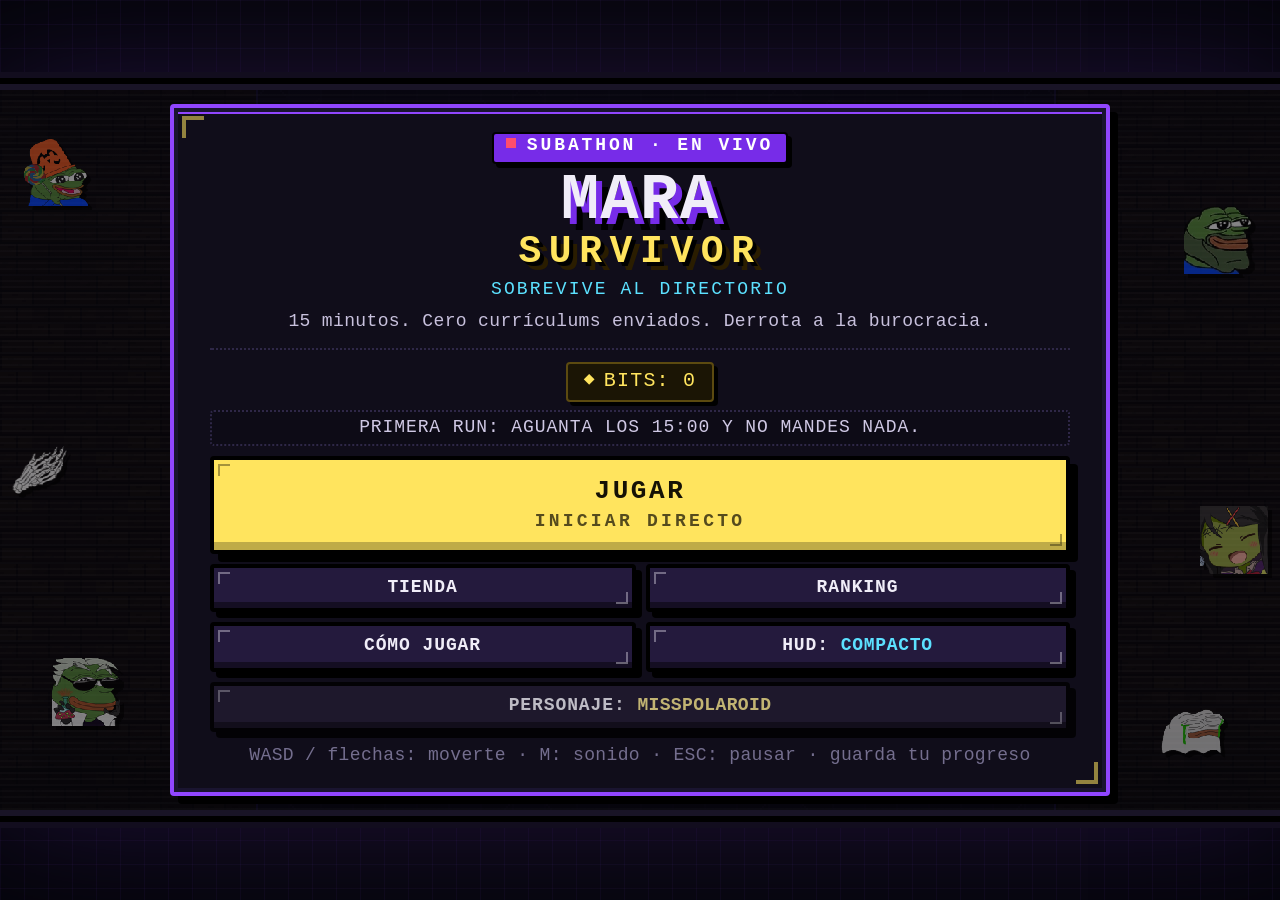
==== commit 7132bf0f: "feat: flequillo rojo y tamano de HUD configurable - El flequillo de la pasiva pasa de morado a rojo " ====
--- a/index.html
+++ b/index.html
@@ -14,7 +14,7 @@
   <link rel="stylesheet" href="css/style.css">
 </head>
 <body>
-  <div id="stage">
+  <div id="stage" data-hud="compact">
     <canvas id="game" width="640" height="360"></canvas>
     <div id="vignette" class="hidden"></div>
 
@@ -82,6 +82,7 @@
           <button id="btn-shop" class="btn">TIENDA</button>
           <button id="btn-rank" class="btn">RANKING</button>
           <button id="btn-how" class="btn">C&Oacute;MO JUGAR</button>
+          <button id="btn-hud" class="btn">HUD: <b id="hud-name">COMPACTO</b></button>
           <button id="btn-char" class="btn">PERSONAJE: <b id="char-name">MISSPOLAROID</b></button>
         </div>
         <div class="credits">WASD / flechas: moverte &middot; M: sonido &middot; ESC: pausar &middot; guarda tu progreso</div>
--- a/css/style.css
+++ b/css/style.css
@@ -1688,6 +1688,7 @@
 .menu-panel {
   position: relative;
   z-index: 1;
+  padding: 11px 18px;
 }
 
 .menu-emotes {
@@ -1729,9 +1730,63 @@
   95% { text-shadow: 3px 3px 0 var(--purple-2), 6px 6px 0 #000; }
 }
 
-.menu-secondary { grid-template-columns: repeat(3, minmax(0, 1fr)); }
+.menu-secondary { grid-template-columns: 1fr 1fr; }
 
 .menu-secondary .btn { font-size: 9px; letter-spacing: .05em; }
+
+/* ---------- tamaño del HUD (botón HUD del menú) ---------- */
+#btn-hud b { color: var(--cyan); letter-spacing: .04em; }
+
+#stage[data-hud="compacto"] #hud { font-size: 9px; }
+
+#stage[data-hud="compacto"] #hud-top {
+  top: 4px;
+  left: 5px;
+  right: 5px;
+  grid-template-columns: 126px minmax(0, 1fr) 126px;
+  gap: 5px;
+}
+
+#stage[data-hud="compacto"] .hud-block { padding: 3px 5px; }
+#stage[data-hud="compacto"] .hud-label { gap: 4px; font-size: 8px; }
+#stage[data-hud="compacto"] .hud-kicker { font-size: 8px; letter-spacing: .1em; }
+#stage[data-hud="compacto"] #hp-bar,
+#stage[data-hud="compacto"] #xp-bar { height: 7px; margin-top: 2px; }
+#stage[data-hud="compacto"] .clock-kicker { font-size: 8px; letter-spacing: .18em; }
+#stage[data-hud="compacto"] #clock { font-size: 16px; }
+#stage[data-hud="compacto"] #goal { font-size: 8px; }
+#stage[data-hud="compacto"] #weapon-slots { top: 40px; left: 5px; max-width: 122px; gap: 2px; }
+#stage[data-hud="compacto"] .ws { min-width: 82px; padding: 1px 4px; gap: 4px; font-size: 8px; }
+#stage[data-hud="compacto"] .ws img { width: 10px; height: 10px; }
+#stage[data-hud="compacto"] .ws .lv,
+#stage[data-hud="compacto"] .ws .star { font-size: 8px; }
+#stage[data-hud="compacto"] #kill-counter { top: 40px; right: 5px; padding: 1px 5px; font-size: 9px; }
+#stage[data-hud="compacto"] #reroll-hud { top: 60px; right: 5px; padding: 1px 5px; font-size: 8px; }
+#stage[data-hud="compacto"] #boss-hud { top: 42px; width: 264px; }
+
+#stage[data-hud="grande"] #hud { font-size: 11px; }
+
+#stage[data-hud="grande"] #hud-top {
+  top: 6px;
+  left: 7px;
+  right: 7px;
+  grid-template-columns: 180px minmax(0, 1fr) 180px;
+  gap: 7px;
+}
+
+#stage[data-hud="grande"] .hud-block { padding: 5px 7px; }
+#stage[data-hud="grande"] .hud-label,
+#stage[data-hud="grande"] .hud-kicker { font-size: 10px; }
+#stage[data-hud="grande"] #hp-bar,
+#stage[data-hud="grande"] #xp-bar { height: 12px; }
+#stage[data-hud="grande"] #clock { font-size: 23px; }
+#stage[data-hud="grande"] #goal { font-size: 10px; }
+#stage[data-hud="grande"] #weapon-slots { top: 60px; left: 7px; max-width: 174px; }
+#stage[data-hud="grande"] .ws { min-width: 104px; padding: 3px 6px; font-size: 10px; }
+#stage[data-hud="grande"] .ws img { width: 14px; height: 14px; }
+#stage[data-hud="grande"] #kill-counter { top: 60px; right: 7px; font-size: 11px; }
+#stage[data-hud="grande"] #reroll-hud { top: 86px; right: 7px; font-size: 10px; }
+#stage[data-hud="grande"] #boss-hud { top: 60px; width: 330px; }
 
 /* ---------- tienda ---------- */
 .shop-item:hover {
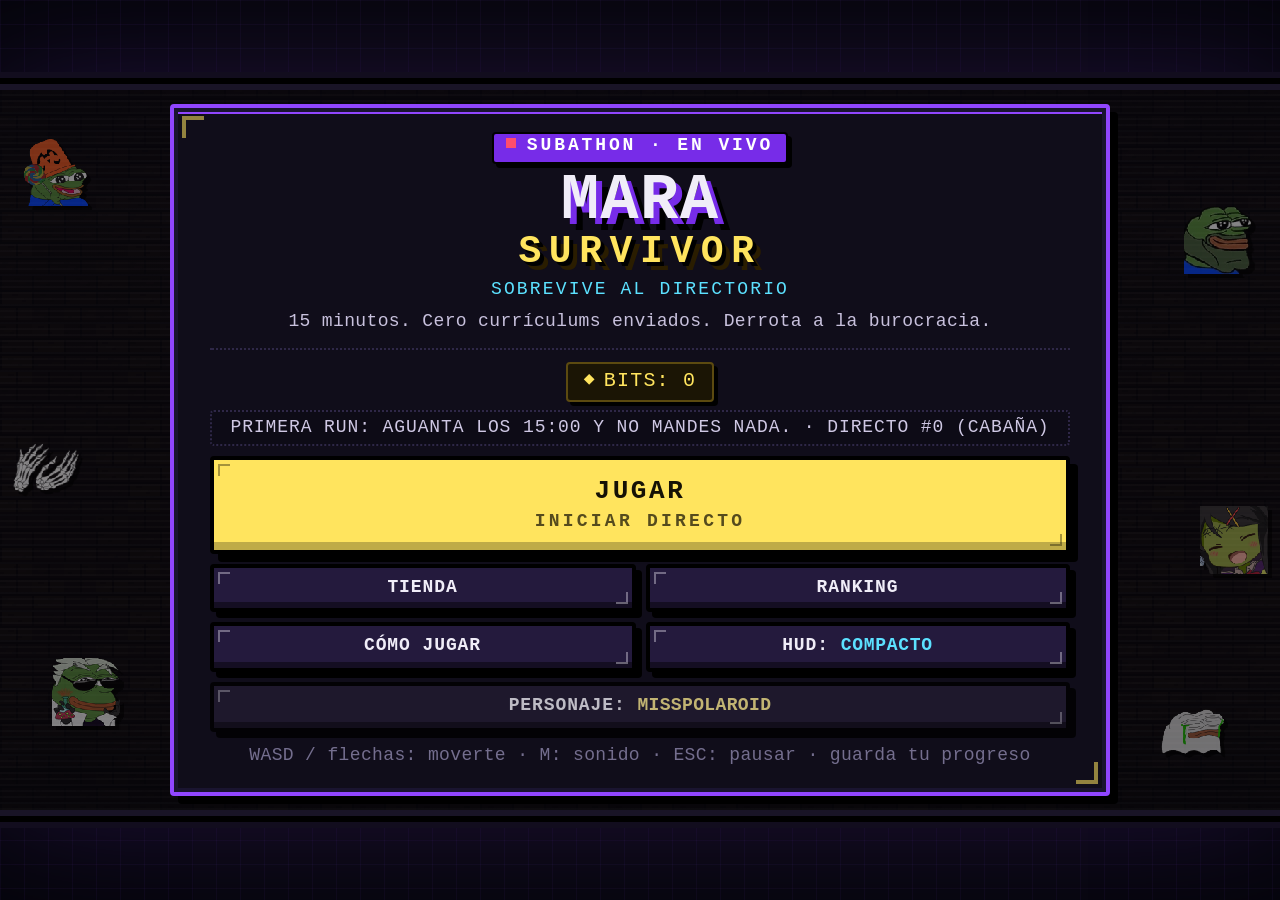
==== commit c7409ecc: "feat: directo infinito, biomas, jefa pelirroja y armas nuevas - Nivel de directo persistente que sub" ====
--- a/index.html
+++ b/index.html
@@ -113,6 +113,10 @@
           <h2>TIENDA</h2>
           <div id="shop-bits">BITS: 0</div>
         </div>
+        <div class="shop-tabs">
+          <button id="shop-tab-mejoras" class="shop-tab on">MEJORAS</button>
+          <button id="shop-tab-arsenal" class="shop-tab">ARSENAL</button>
+        </div>
         <p class="kicker">Las compras se guardan entre partidas.</p>
         <div id="shop-list"></div>
         <button id="btn-shop-back" class="btn">VOLVER</button>
@@ -201,6 +205,7 @@
   </div>
 
   <script src="js/sprites.js"></script>
+  <script src="js/biomes.js"></script>
   <script src="js/ai_backend.js"></script>
   <script src="js/enemy_generator.js"></script>
   <script src="js/emotes.js"></script>
--- a/css/style.css
+++ b/css/style.css
@@ -924,6 +924,35 @@
   white-space: nowrap;
 }
 
+.shop-tabs {
+  display: flex;
+  gap: 4px;
+  margin: 0 0 5px;
+}
+
+.shop-tab {
+  flex: 1;
+  padding: 4px 6px;
+  background: #171226;
+  color: #9a90b8;
+  border: 2px solid #000;
+  border-radius: 2px;
+  box-shadow: 2px 2px 0 #000;
+  font-family: inherit;
+  font-size: 9px;
+  letter-spacing: .08em;
+  text-transform: uppercase;
+  cursor: pointer;
+}
+
+.shop-tab:hover { color: var(--ink); }
+
+.shop-tab.on {
+  background: var(--acid);
+  color: #1a1200;
+  box-shadow: 1px 1px 0 #000;
+}
+
 #shop-list {
   display: flex;
   flex-direction: column;
@@ -1910,6 +1939,15 @@
 
 .rank-row .pos { color: var(--dim); font-weight: bold; text-align: right; }
 .rank-row .who { overflow: hidden; text-overflow: ellipsis; white-space: nowrap; text-transform: uppercase; }
+.rank-row .rank-tier {
+  margin-left: 4px;
+  padding: 0 2px;
+  background: #1b1505;
+  border: 1px solid #5c4a10;
+  color: var(--acid);
+  font-size: 7px;
+  letter-spacing: .02em;
+}
 .rank-row .time { color: var(--acid); font-weight: bold; }
 .rank-row .kills,
 .rank-row .lvl { color: var(--muted); text-align: right; }
